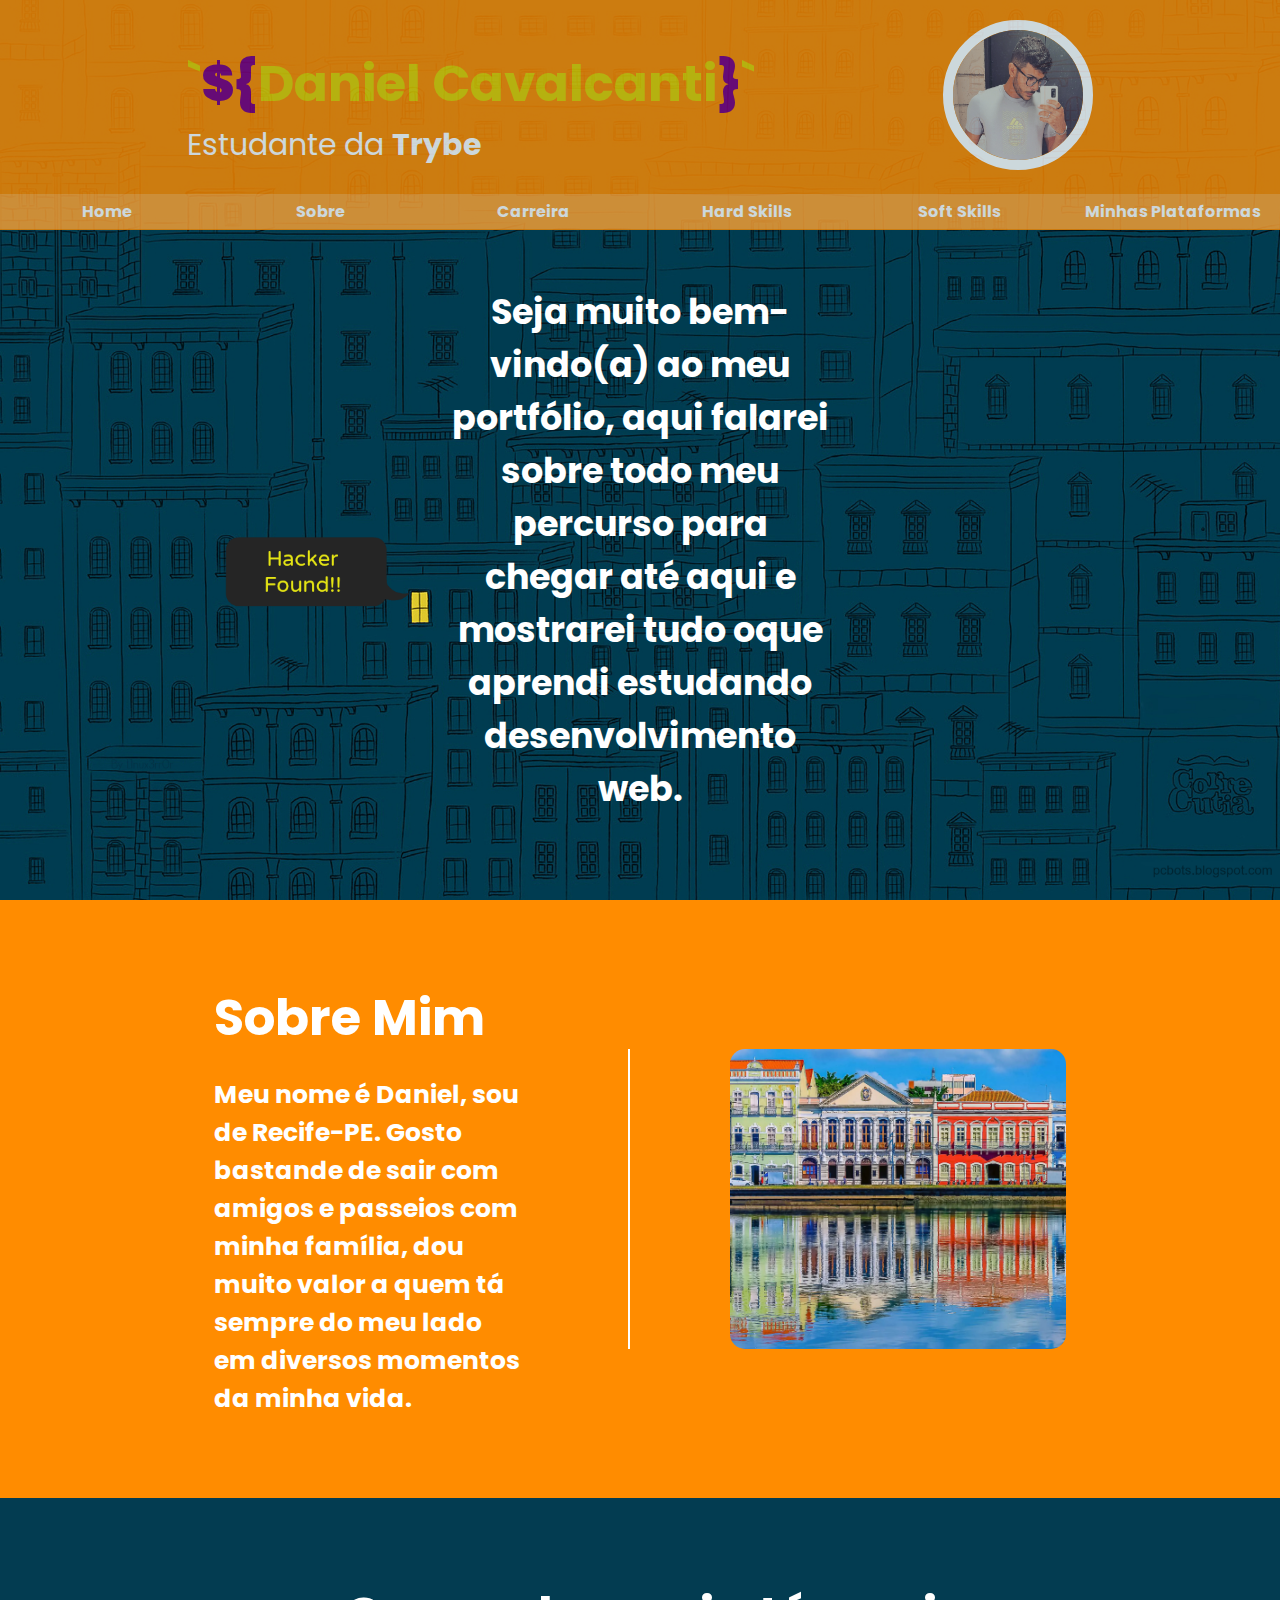
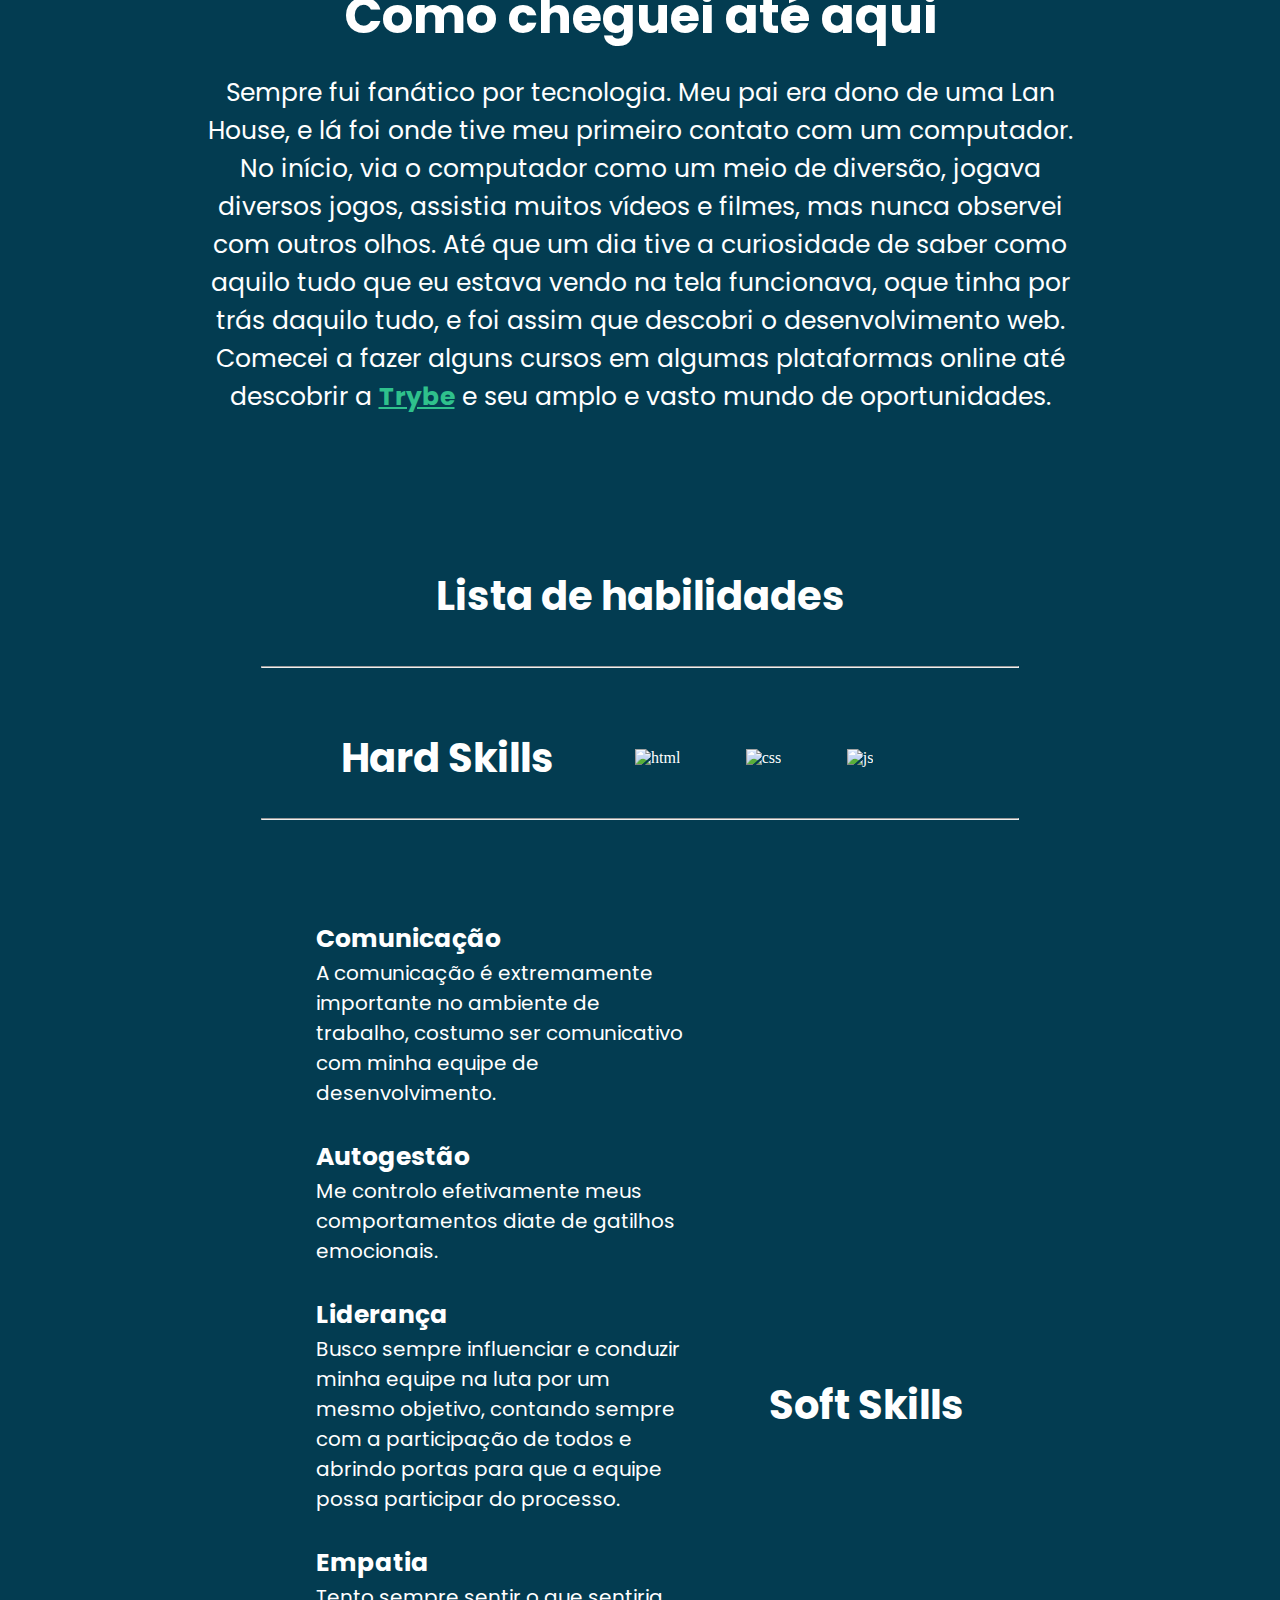
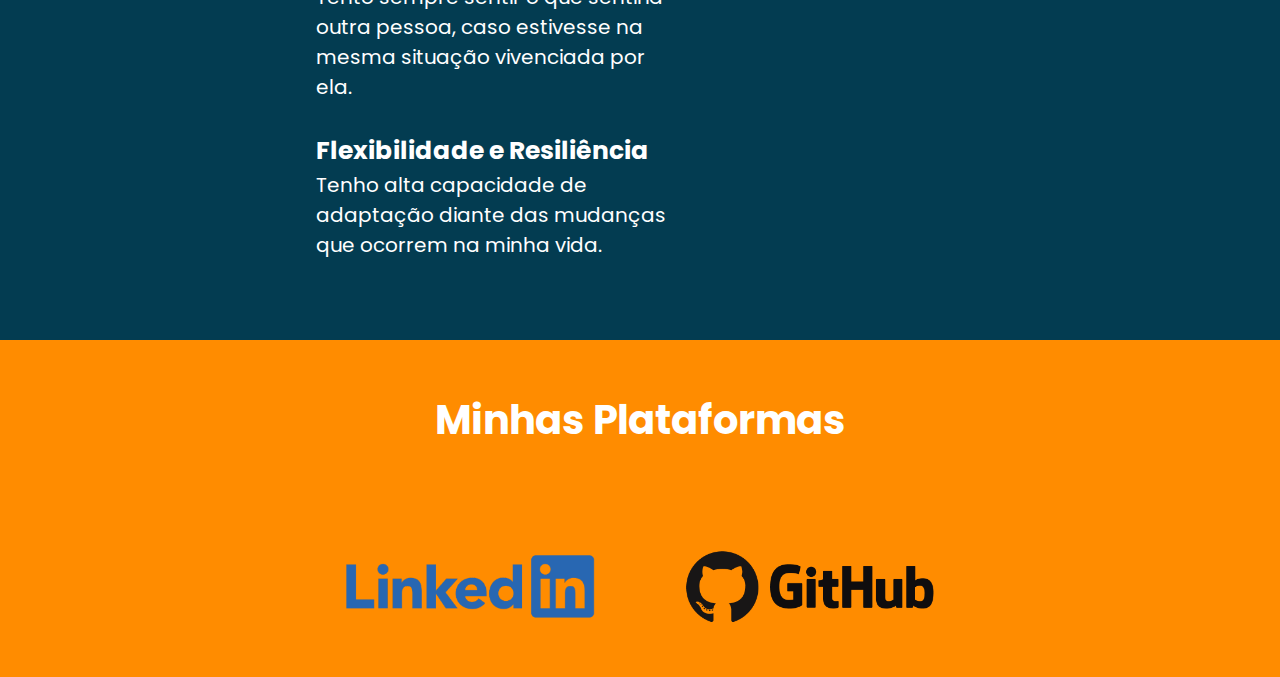
==== index.html @ a5644250 "Projeto Pronto" ====
<!DOCTYPE html>
<html lang="pt-br">
<head>
    <meta charset="UTF-8">
    <meta http-equiv="X-UA-Compatible" content="IE=edge">
    <meta name="viewport" content="width=device-width, initial-scale=1.0">
    <title>Daniel Cavalcanti</title>
    <link rel="stylesheet" href="style.css">
</head>
<body>
    <header>
        <div class="header-main">
            <div class="title-subtitle">
                <h1 class="title">`<strong class="chaves">${</strong><strong class="chaves"></strong>Daniel Cavalcanti<strong class="chaves">}</strong>`</h1>
                <p class="subtitle">Estudante da <strong>Trybe</strong></p>
            </div>
            <div>
                <img class="img-perfil" src="/images/IMG_20220316_003609_018.jpg" alt="">
            </div>
        </div>
        <nav>
            <a href="#about">Home</a>
            <a href="#aboutme">Sobre</a>
            <a href="#about-dev">Carreira</a>
            <a href="#hard">Hard Skills</a>
            <a href="#soft">Soft Skills</a>
            <a href="#links">Minhas Plataformas</a>
        </nav>
    </header>
    <section id="about" class="about">
        <div>
            <p>Seja muito bem-vindo(a) ao meu portfólio, aqui falarei sobre todo meu percurso para chegar até aqui e mostrarei tudo oque aprendi estudando desenvolvimento web.</p>
        </div>
    </section>
    <section id="aboutme" class="aboutme">
        <div class="text">
            <h2>Sobre Mim</h2>
            <p>Meu nome é Daniel, sou de Recife-PE. Gosto bastande de sair com amigos e passeios com minha família, dou muito valor a quem tá sempre do meu lado em diversos momentos da minha vida.</p>
        </div>
        <hr>
        <div class="img-city-container"><p class="img-city">Recife-PE</p></div>
    </section>
    <section id="about-dev" class="about-dev">
        <div class="how-arrive">
            <h2>Como cheguei até aqui</h2>
            <p>Sempre fui fanático por tecnologia. Meu pai era dono de uma Lan House, e lá foi onde tive meu primeiro contato com um computador. No início, via o computador como um meio de diversão, jogava diversos jogos, assistia muitos vídeos e filmes, mas nunca observei com outros olhos. Até que um dia tive a curiosidade de saber como aquilo tudo que eu estava vendo na tela funcionava, oque tinha por trás daquilo tudo, e foi assim que descobri o desenvolvimento web. Comecei a fazer alguns cursos em algumas plataformas online até descobrir a <a href="" class="trybe">Trybe</a> e seu amplo e vasto mundo de oportunidades.</p>
        </div>
    </section>
    <section class="habilities">
        <div class="habilities-div">
            <h2 class="title-list">Lista de habilidades</h2>
            <hr class="habilities-hr">
            <div id="hard" class="hard">
                <h2>Hard Skills</h2>
                <ul class="hard-list">
                    <li>
                        <img class="hard-img" src="https://upload.wikimedia.org/wikipedia/commons/thumb/6/61/HTML5_logo_and_wordmark.svg/1200px-HTML5_logo_and_wordmark.svg.png" alt="html" width="200px">
                    </li>
                    <li>
                        <img class="css-img" src="https://wikiimg.tojsiabtv.com/wikipedia/commons/thumb/d/d5/CSS3_logo_and_wordmark.svg/1200px-CSS3_logo_and_wordmark.svg.png" alt="css" width="200px">
                    </li>
                    <li>
                        <img class="hard-img" src="https://pcodinomebzero.neocities.org/Imagens/javascript1.png" alt="js" width="200px">
                    </li>
                    <li class="react">
                        <img class="hard-img" src="https://skillpete.com/uploads/subject/1631954485-subject-hover-image.gif" alt="" width="200px">
                    </li>
                </ul>
            </div>
            <hr class="habilities-hr2">
            <div id="soft" class="soft">
                <ul class="soft-list">
                    <li class="soft-item">
                        <h3>Comunicação</h3>
                        <p>A comunicação é extremamente importante no ambiente de trabalho, costumo ser comunicativo com minha equipe de desenvolvimento.</p>
                    </li>
                    <li class="soft-item">
                        <h3>Autogestão</h3>
                        <p>Me controlo efetivamente meus comportamentos diate de gatilhos emocionais.</p>
                    </li>
                    <li class="soft-item">
                        <h3>Liderança</h3>
                        <p>Busco sempre influenciar e conduzir minha equipe na luta por um mesmo objetivo, contando sempre com a participação de todos e abrindo portas para que a equipe possa participar do processo.</p>
                    </li>
                    <li class="soft-item">
                        <h3>Empatia</h3>
                        <p>Tento sempre sentir o que sentiria outra pessoa, caso estivesse na mesma situação vivenciada por ela.</p>
                    </li>
                    <li class="soft-item">
                        <h3>Flexibilidade e Resiliência</h3>
                        <p>Tenho alta capacidade de adaptação diante das mudanças que ocorrem na minha vida.</p>
                    </li>
                </ul>
                <h2>Soft Skills</h2>
            </div>
        </div>
    </section>
    <footer id="links" class="links">
        <h2>Minhas Plataformas</h2>
        <div class="logos">
            <a class="link-linkedin" href="https://www.linkedin.com/in/daniel-cavalcanti-535366213/">
                <img src="/images/linkedinimg.png" width="250" alt="">
            </a>
            <a class="link-github" href="https://github.com/DanielCavalcantih">
                <img src="/images/githubimg.png" width="250" alt="">
            </a>
        </div>
    </footer>
</body>
</html>
---- style.css ----
@import url('https://fonts.googleapis.com/css2?family=Poppins:ital,wght@0,100;0,200;0,300;0,400;0,500;0,600;0,700;0,800;0,900;1,100;1,200;1,300;1,400;1,500;1,600;1,700;1,800;1,900&display=swap');

*{
    margin: 0;
    padding: 0;
    box-sizing: border-box;
}

header {
    position: absolute;
    width: 100%;
    background-color: darkorange;
    padding: 20px 0 20px 0;
    opacity: 0.8;
    height: 230px;
}

.header-main {
    display: flex;
    justify-content: space-evenly;
}

nav {
    display: flex;
    justify-content: space-evenly;
    align-items: center;
    height: 35px;
    width: 100%;
    background-color: rgba(255, 255, 255, 0.2);
}

nav a {
    text-decoration: none;
    color: white;
    font-family: 'Poppins', sans-serif;
    width: 16.6%;
    text-align: center;
    padding: 5px;
    transition: 400ms;
    font-weight: bold;
}

nav a:hover{
    background-color: rgba(255, 255, 255, 0.22);
}

.title-subtitle{
    display: flex;
    flex-direction: column;
    justify-content: center;
}

.title{
    font-size: 50px;
    font-family: 'Poppins', sans-serif;
    margin-bottom: 0;
    color: #E3CF00;
}

.white{
    color: white;
}

.chaves{
    color: purple;
}

.subtitle{
    font-size: 30px;
    margin-top: 0;
    font-family: 'Poppins', sans-serif;
    color: white;
}

.img-perfil{
    width: 150px;
    border-radius: 100%;
    border: solid 10px white;
    margin-bottom: 20px;
}

.about{
    background-image: url("/images/480527.png");
    display: flex;
    width: 100%;
    height: 900px;
    background-size: cover;
    background-position: bottom;
    justify-content: center;
}

.about div{
    display: flex;
    flex-basis: 30%;
    align-self: center;
    text-align: center;
}

.about div p{
    margin-top: 200px;
    color: white;
    font-size: 35px;
    font-family: 'Poppins', sans-serif;
    font-weight: bold;
}

.aboutme{
    background-color: darkorange;
    display: flex;
    flex-wrap: wrap;
    width: 100%;
    justify-content: center;
    align-items: center;
    padding: 80px;
}

.aboutme hr{
    height: 300px;
    border: none;
    background-color: white;
    width: 2px;
}

.text{
    display: flex;
    flex-direction: column;
    flex-basis: 28%;
    color: white;
    margin-right: 100px;
    font-weight: bold;
}

.text h2{
    font-size: 50px;
    margin-bottom: 20px;
    font-family: 'Poppins', sans-serif;
}

.text p {
    font-size: 25px;
    font-family: 'Poppins', sans-serif;
}

.img-city{
    display: flex;
    background-image: url("/images/city.webp");
    background-size: cover;
    width: 100%;
    height: 300px;
    border-radius: 15px;
    transition: 400ms;
    align-items: center;
    justify-content: center;
    color: rgba(255, 255, 255, 0);
    font-size: 40px;
    font-family: 'Poppins', sans-serif;
    font-weight: 900;
}

.img-city:hover{
    opacity: 0.5;
    color: white;
}

.img-city-container{
    width: 30%;
    margin-left: 100px;
}

.about-dev{
    background-color: #033C51;
    color: white;
    display: flex;
    flex-direction: column;
    padding: 80px;
    align-items: center;
}

.how-arrive{
    width: 80%;
}

.how-arrive h2{
    font-size: 50px;
    font-family: 'Poppins', sans-serif;
    text-align: center;
    margin-bottom: 20px;
}

.how-arrive p{
    font-size: 25px;
    text-align: center;
    font-family: 'Poppins', sans-serif;
}

.trybe{
    color: #2FC18C;
    font-weight: bold;
}

.list{
    width: 100%;
    display: flex;
    justify-content: space-around;
    font-family: 'Poppins', sans-serif;
    font-weight: bolder;
}

.list-item{
    text-align: center;
    font-size: 30px;
    text-decoration: none;
    color: orange;
    width: 20%;
    border: solid 2px orange;
    padding: 10px;
    border-radius: 20px;
}

.list-item img {
    width: 80%;
    margin-top: 20px;
    border-radius: 20px;
}

.list-item:hover{
    color: yellow;
    border: solid 8px yellow;
}

.title-list {
    margin-top: 20px;
    text-align: center;
    font-size: 40px;
    font-family: 'Poppins', sans-serif;
}

.habilities {
    background-color: #033C51;
    display: flex;
    justify-content: center;
}

.habilities-div {
    width: 80%;
    display: flex;
    flex-direction: column;
    align-items: center;
    padding-top: 50px;
    color: white;
}

.hard {
    margin-top: 30px;
    padding: 30px;
    border-radius: 20px;
    justify-content: space-evenly;
    width: 80%;
    display: flex;
    align-items: center;
    text-align: center;
}

.hard h2 {
    font-size: 40px;
    font-family: 'Poppins', sans-serif;
}

.hard-list {
    width: 40%;
    flex-wrap: wrap;
    display: flex;
    justify-content: space-between;
    list-style: none;
}

.habilities-hr {
    width: 74%;
    margin-top: 40px;
}

.habilities-hr2 {
    width: 74%;
}

.soft h2 {
    font-size: 40px;
    font-family: 'Poppins', sans-serif;
}

.soft {
    width: 80%;
    display: flex;
    justify-content: space-evenly;
    align-items: center;
    margin-top: 100px;
    margin-bottom: 50px;
}

.soft-list {
    list-style: none;
    width: 45%;
}

.soft-item {
    margin-bottom: 30px;
}

.soft-item h3 {
    font-size: 25px;
    font-family: 'Poppins', sans-serif;
}

.soft-item p {
    font-size: 20px;
    font-family: 'Poppins', sans-serif;
}

.links {
    display: flex;
    flex-direction: column;
    align-items: center;
    background-color: darkorange;
    color: white;
}

.links h2 {
    margin-bottom: 50px;
    margin-top: 50px;
    font-size: 40px;
    font-family: 'Poppins', sans-serif;
}

.logos {
    width: 60%;
    display: flex;
    justify-content: space-evenly;
    align-items: center;
    margin-bottom: 50px;
    margin-top: 50px;
}

@media screen and (max-width: 900px) {
    header {
        position: static;
        height: 620px;
    }

    .header-main {
        margin-top: 30px;
        flex-direction: column;
        align-items: center;
    }

    .title {
        margin-top: -20px;
        font-size: 30px;
    }

    .subtitle {
        text-align: center;
        font-size: 20px;
        margin-bottom: 40px;
    }

    .img-perfil {
        width: 200px;
    }

    nav {
        flex-direction: column;
        height: 250px;
    }

    nav a {
        width: 100%;
        border: solid 1px white;
        border-width: 1px 0 1px 0;
    }

    .about {
        height: 300px;
        align-items: center;
    }

    .about div {
        flex-basis: 80%;
    }

    .about div p {
        margin-top: 0;
        font-size: 18px;
    }

    .aboutme {
        flex-direction: column;
        padding: 30px;
        text-align: center;
    }

    .aboutme hr {
        height: 2px;
        width: 90%;
    }

    .text {
        margin: 0;
    }

    .text h2 {
        font-size: 25px;
    }

    .text p {
        font-size: 18px;
        margin-bottom: 20px;
    }

    .img-city{
        margin-top: 30px;
        height: 180px;
        transition: 0;
        font-size: 0;
        margin-bottom: 40px;
    }

    .img-city:hover{
        opacity: 1;
    }

    .img-city-container{
        width: 100%;
        margin-left: 0px;
    }

    .about-dev {
        padding: 0;
    }

    .how-arrive h2 {
        font-size: 25px;
        margin-top: 50px;
    }

    .how-arrive p {
        font-size: 18px;
        margin-bottom: 40px;
    }

    .habilities-div h2 {
        font-size: 25px;
    }

    .hard {
        flex-direction: column;
        align-items: center;
        width: 100%;
    }

    .hard h2 {
        font-size: 22px;
        margin-bottom: 30px;
    }

    .hard-list {
        width: 100%;
        align-items: center;
    }

    .hard-list li {
        width: 50%;
    }

    .hard-img {
        width: 100px;
        height: 100px;
    }

    .css-img {
        width: 73px;
    }

    .habilities-hr2 {
        margin-bottom: 30px;
    }

    .soft {
        width: 100%;
        flex-direction: column;
        text-align: center;
        margin: 0;
    }

    .soft h2 {
        font-size: 22px;
        margin-bottom: 50px
    }

    .soft-list {
        width: 100%;
    }

    .soft-item h3 {
        font-size: 20px;
    }

    .soft-item p {
        font-size: 15px;
    }

    .links h2 {
        font-size: 25px;
    }

    .logos {
        flex-direction: column;
        margin: 0;
    }

    .logos a img {
        width: 150px;
        margin-bottom: 30px;
    }
}
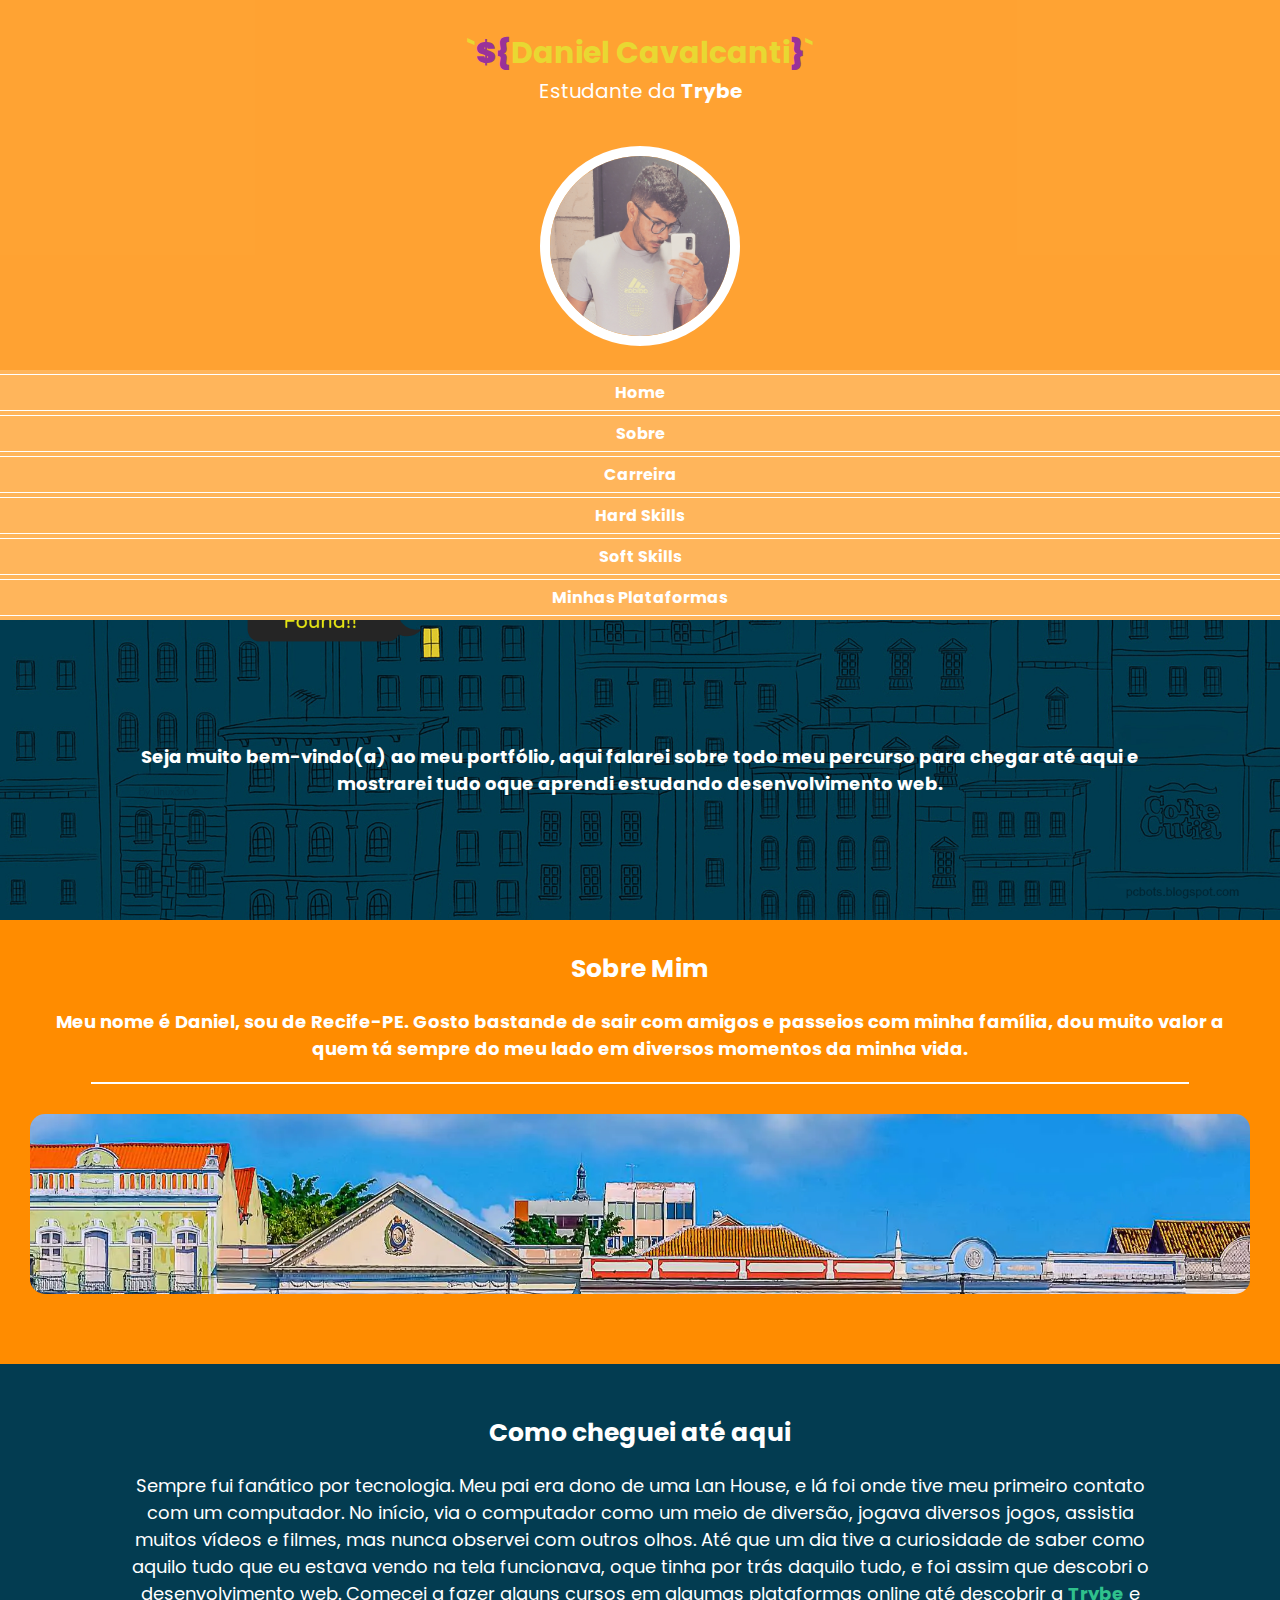
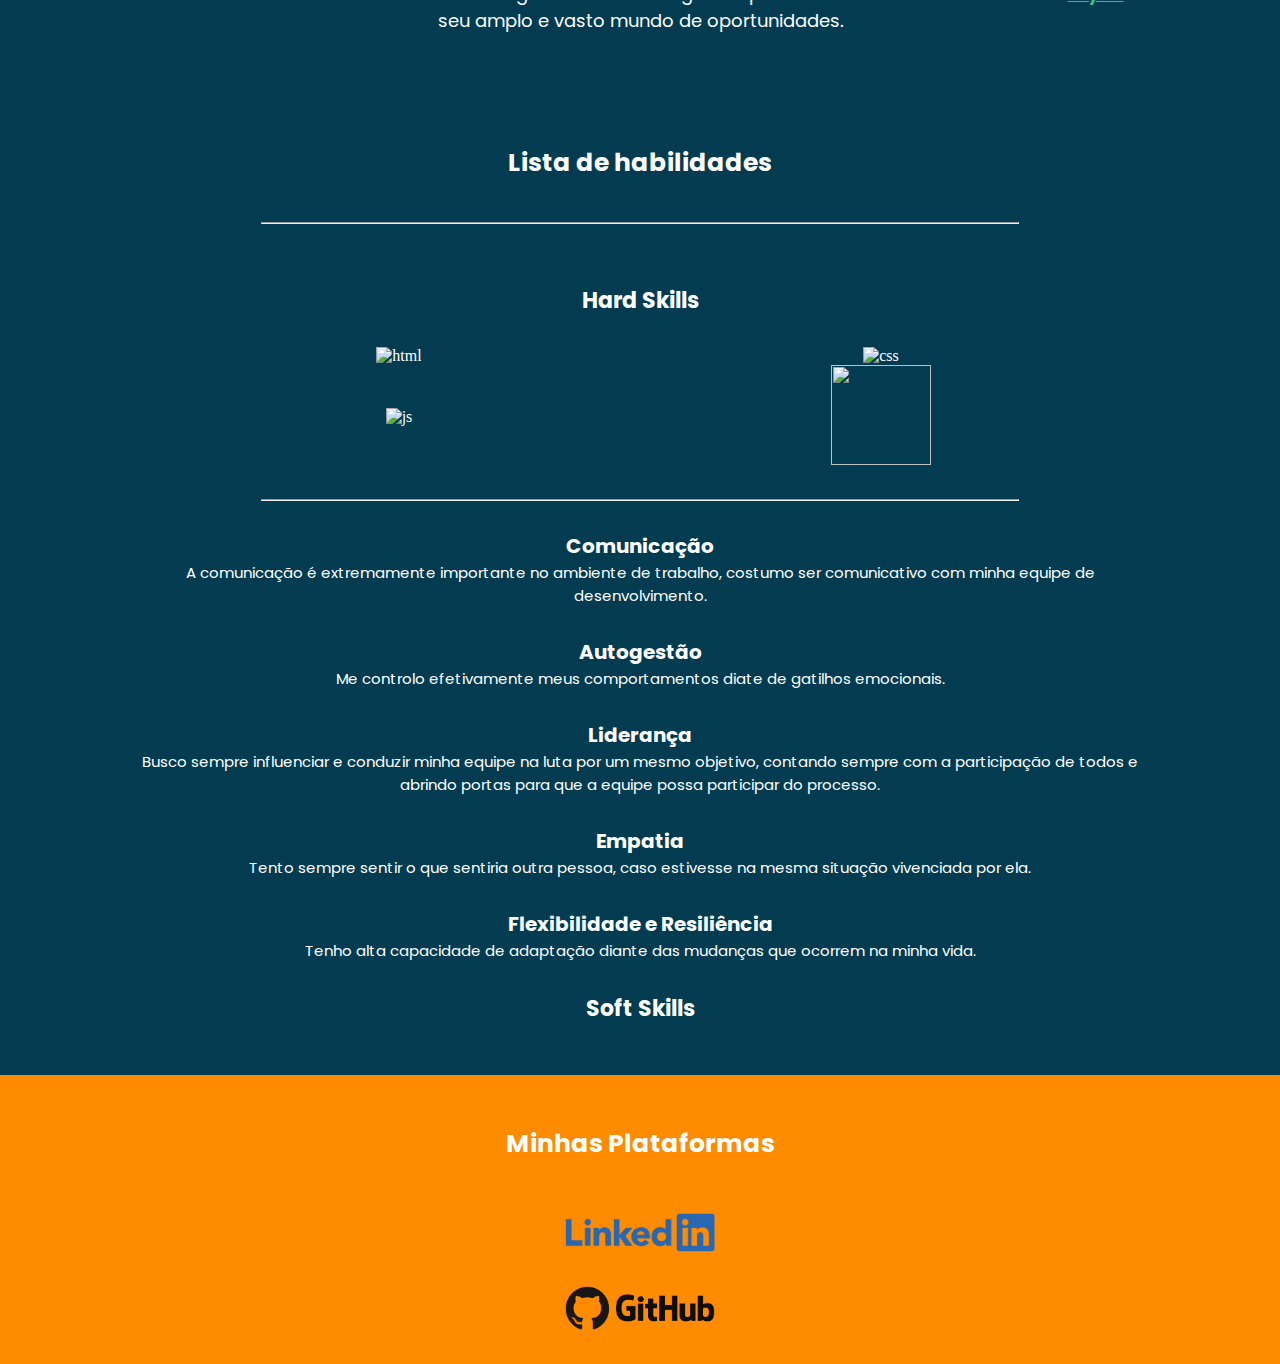
==== commit 04d0bb0f: "Final" ====
--- a/index.html
+++ b/index.html
@@ -57,7 +57,7 @@
                         <img class="hard-img" src="https://upload.wikimedia.org/wikipedia/commons/thumb/6/61/HTML5_logo_and_wordmark.svg/1200px-HTML5_logo_and_wordmark.svg.png" alt="html" width="200px">
                     </li>
                     <li>
-                        <img class="css-img" src="https://wikiimg.tojsiabtv.com/wikipedia/commons/thumb/d/d5/CSS3_logo_and_wordmark.svg/1200px-CSS3_logo_and_wordmark.svg.png" alt="css" width="200px">
+                        <img class="css-img" src="https://wikiimg.tojsiabtv.com/wikipedia/commons/thumb/d/d5/CSS3_logo_and_wordmark.svg/1200px-CSS3_logo_and_wordmark.svg.png" alt="css" width="150px">
                     </li>
                     <li>
                         <img class="hard-img" src="https://pcodinomebzero.neocities.org/Imagens/javascript1.png" alt="js" width="200px">
--- a/style.css
+++ b/style.css
@@ -340,7 +340,7 @@
     margin-top: 50px;
 }
 
-@media screen and (max-width: 900px) {
+@media screen and (min-width: 900px) {
     header {
         position: static;
         height: 620px;
